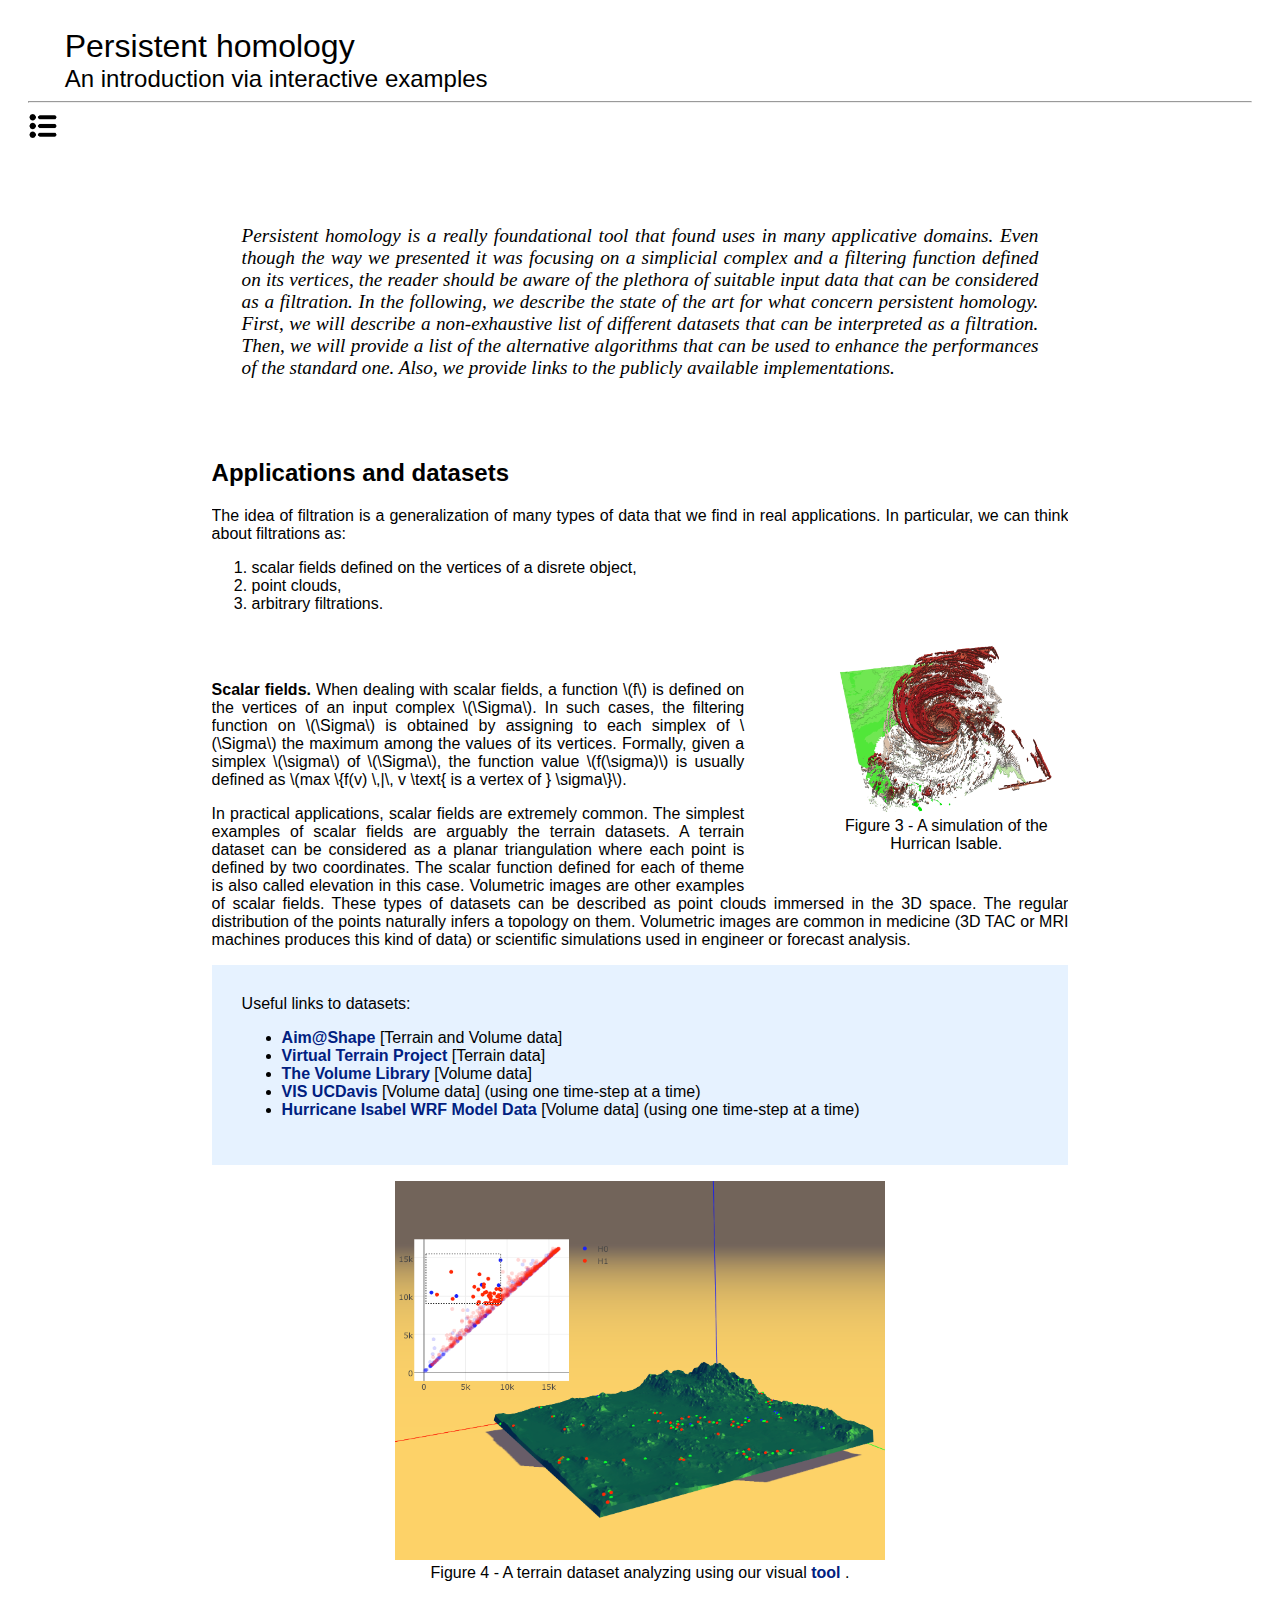
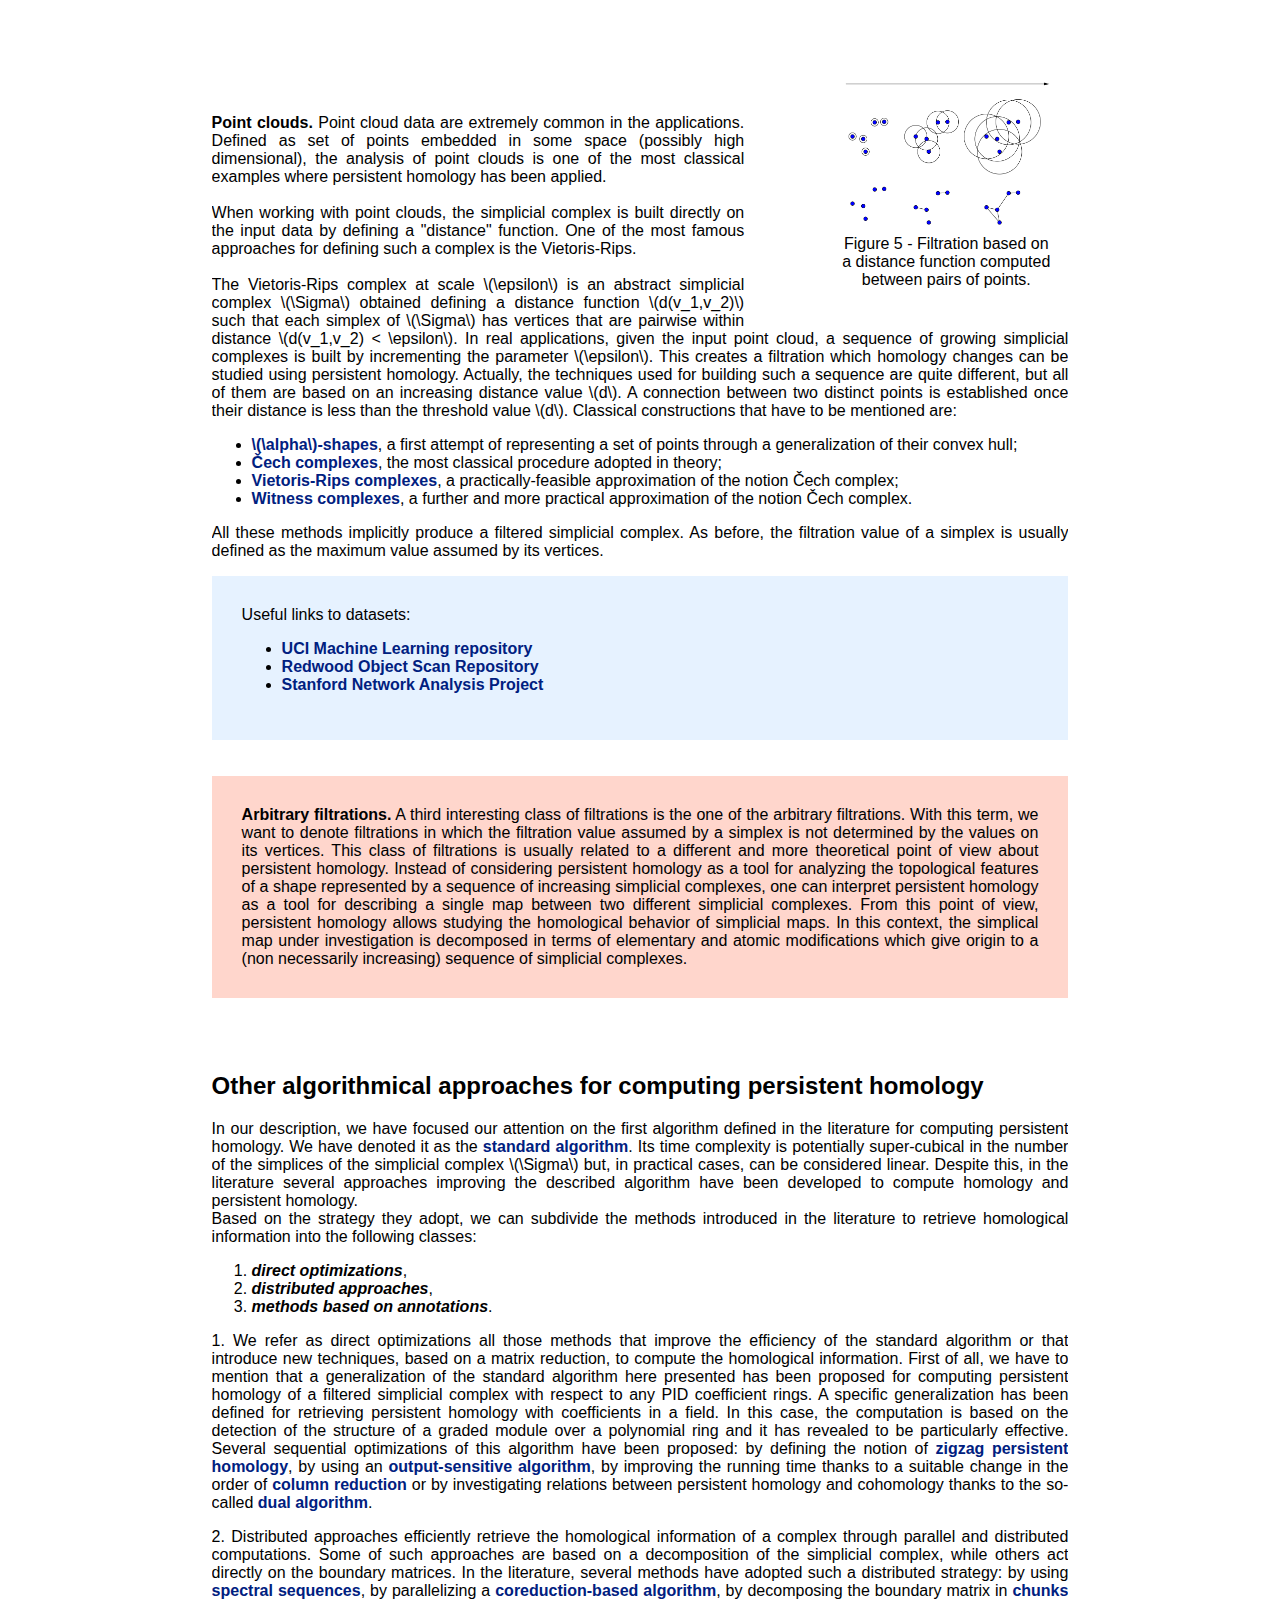
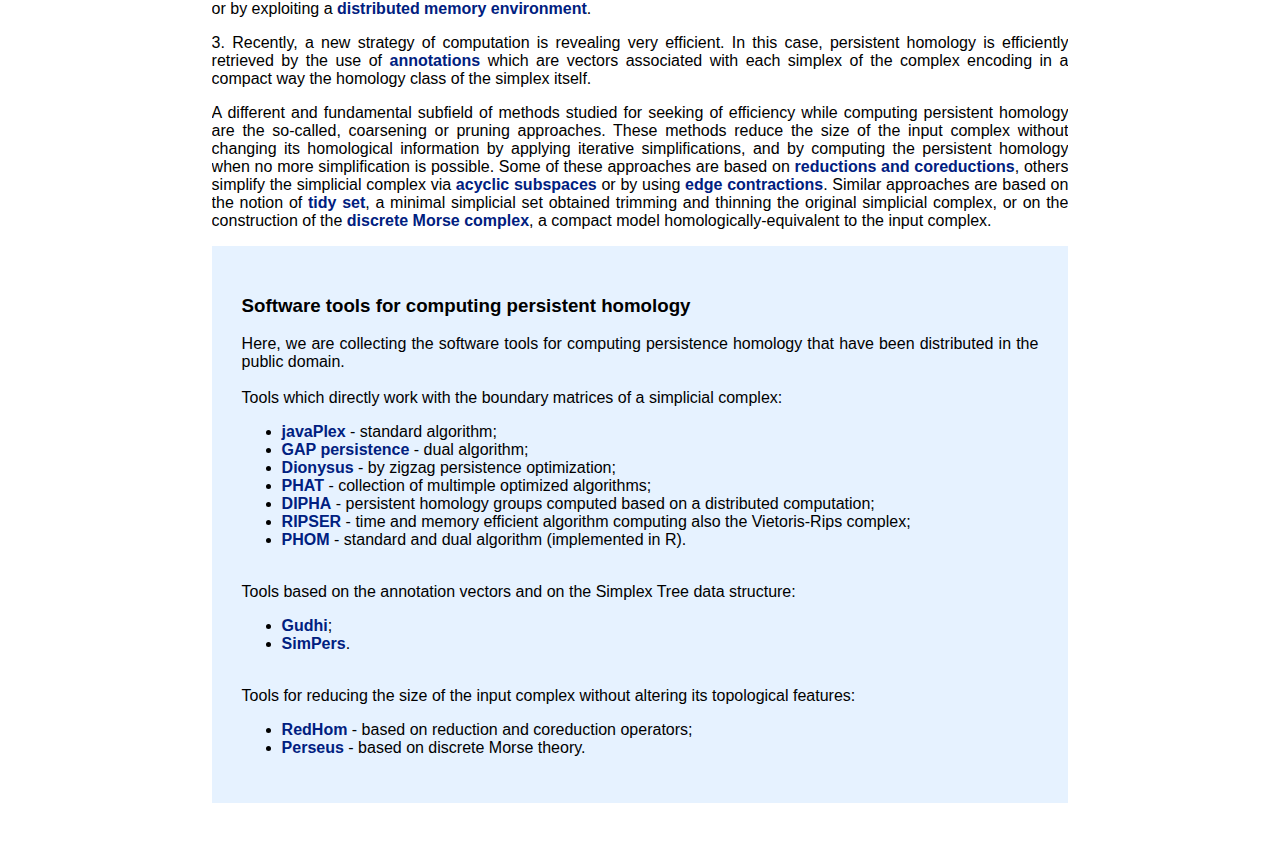
==== otherWorks.html @ 793b6983 "ICT - V1.0" ====
<!DOCTYPE html>
<html>
<head>
  <link rel="stylesheet" type="text/css" href="style.css">
  <title>MathJax TeX Test Page</title>
  <script type="text/x-mathjax-config"> MathJax.Hub.Config({tex2jax: {inlineMath: [['$','$'], ['\\(','\\)']]}});</script>

  <script type="text/javascript" async src="https://cdn.mathjax.org/mathjax/latest/MathJax.js?config=TeX-AMS_CHTML"></script>
  <script type="text/javascript" src="libs/jquery-min.js"></script>
  <script type="text/javascript" src="scripts/navBar.js"></script>
  <script type='text/javascript' src='libs/touchHover.js'></script>


</head>
<body>
  <div class="title">Persistent homology</div>
  <div class="subtitle">An introduction via interactive examples</div>
  <hr>

  <div id="mySidenav" class="sidenav">
    <a href="javascript:void(0)" class="closebtn" onclick="closeNav()">&times;</a>
    <ul>
      <li><a href="index.html"> Simplicial complexes and homology</a></li>
      <li><a href="filtration.html">Filtrations and persistent homology</a></li>
      <li><a href="algorithm.html">Standard algorithm</a></li>
      <li><a href="otherWorks.html">State of the art</a></li>
    </ul>
  </div>

  <!-- Use any element to open the sidenav -->
  <span onclick="openNav()"><img width="30px" src="images/tableOfCont.png"/></span>


  <div id="page">

    <div class="intro">
      Persistent homology is a really foundational tool that found uses in many applicative domains. Even though the way we presented it was focusing
      on a simplicial complex and a filtering function defined on its vertices, the reader should be aware of the plethora of suitable input data that
      can be considered as a filtration.
      In the following, we describe the state of the art for what concern persistent homology. First, we will describe a non-exhaustive list of different datasets
      that can be interpreted as a filtration.
      Then, we will provide a list of the alternative algorithms that can be used to enhance the performances of the standard one. Also, we provide links to
      the publicly available implementations.
    </div>

    <h2>Applications and datasets</h2>
    <p>
      The idea of filtration is a generalization of many types of data that we find in real applications.
      In particular, we can think about filtrations as:

      <ol>
        <li>scalar fields defined on the vertices of a disrete object,</li>
        <li>point clouds,</li>
        <li>arbitrary filtrations.</li>
      </ol>
    </p>

    <div id="myCaption">
        <img src="images/hurricane.png" width=100%></br>
        Figure 3 - A simulation of the Hurrican Isable.
    </div>

    </br></br>
    <p>
    <b>Scalar fields.</b>
      When dealing with scalar fields, a function \(f\) is defined on the vertices of an input complex \(\Sigma\).
      In such cases, the filtering function on \(\Sigma\) is obtained by assigning to each simplex of \(\Sigma\) the maximum among the values of its vertices.
      Formally, given a simplex \(\sigma\) of \(\Sigma\), the function value \(f(\sigma)\) is usually defined as
      \(max \{f(v) \,|\, v \text{ is a vertex of } \sigma\}\).</p>


      <p>In practical applications, scalar fields are extremely common. The simplest examples of scalar fields are arguably the terrain datasets.
      A terrain dataset can be considered as a planar triangulation where each point is defined by two coordinates.
      The scalar function defined for each of theme is also called elevation in this case.

      Volumetric images are other examples of scalar fields. These types of datasets can be described as point clouds immersed in the 3D space. The regular
      distribution of the points naturally infers a topology on them. Volumetric images are common in medicine (3D TAC or MRI machines produces this kind of data)
      or scientific simulations used in engineer or forecast analysis.


      <div class="lClass">
        Useful links to datasets:</br>
        <ul>
        <li><a href="http://visionair.ge.imati.cnr.it/ontologies/shapes/viewmodels.jsp">Aim@Shape </a>[Terrain and Volume data]</br></li>
        <li><a href="http://vterrain.org">Virtual Terrain Project</a> [Terrain data]</br></li>
        <li><a href="http://www9.informatik.uni-erlangen.de/External/vollib/">The Volume Library </a>[Volume data]</br></li>
        <li><a href="http://vis.cs.ucdavis.edu/VisFiles/pages/meet.php">VIS UCDavis</a> [Volume data] (using one time-step at a time)</br></li>
        <li><a href="http://www.vets.ucar.edu/vg/isabeldata/readme.html">Hurricane Isabel WRF Model Data </a> [Volume data] (using one time-step at a time)</br></li>
        </ul>
      </div>
    </p>

    </div>

      <div align="center" text-align="center" style="font-family:Sans-Serif;">
          <img src="images/terrain.png" width=40%></br>
          Figure 4 - A terrain dataset analyzing using our visual <a href="https://github.com/IuricichF/VisualizePH">tool </a>.
      </div>

    <div id="page">


      <div id="myCaption">
          <img src="images/vr.png" width=100%></br>
          Figure 5 - Filtration based on a distance function computed between pairs of points.
      </div>

      </br></br>
    <p>
      <b>Point clouds.</b>
      Point cloud data are extremely common in the applications. Defined as set of points embedded in some space (possibly high dimensional), the analysis of
point clouds is one of the most classical examples where persistent homology has been applied.</br></br>

      When working with point clouds, the simplicial complex is built directly on the input data by defining a "distance" function.
      One of the most famous approaches for defining such a complex is the Vietoris-Rips.</br></br>

      The Vietoris-Rips complex at scale \(\epsilon\) is an abstract simplicial complex \(\Sigma\) obtained defining a distance function \(d(v_1,v_2)\) such that each simplex of \(\Sigma\) has
      vertices that are pairwise within distance \(d(v_1,v_2) < \epsilon\).

      In real applications, given the input point cloud, a sequence of growing simplicial complexes is built by incrementing the parameter \(\epsilon\). This creates
      a filtration which homology changes can be studied using persistent homology. Actually,
      the techniques used for building such a sequence are quite different, but all of them are based on an increasing distance value \(d\).
      A connection between two distinct points is established once their distance is less than the threshold value \(d\).

      Classical constructions that have to be mentioned are:
      <ul>
        <li> <b><a class="link" href="http://ieeexplore.ieee.org/stamp/stamp.jsp?arnumber=1056714" title="
          <em>On the Shape of a Set of Points in the Plane</em>,</br>
          H. Edelsbrunner, D. G. Kirkpatrick, R. Seidel,</br>
          in IEEE Transactions on Information Theory, vol. 29, no. 4, pp. 551-559, Jul 1983.">\(\alpha\)-shapes</a></b>, a first attempt of representing a set of points through a generalization of their convex hull;</li>

        <li> <b><a class="link" href="http://people.cs.vt.edu/~sharathr/cech.pdf" title="
          <em>Approximate &Ccaron;ech Complexes in Low and High Dimensions</em>,</br>
          M. Kerber and R. Sharathkumar,
          arXiv:1307.3272, 2013">&Ccaron;ech complexes</a></b>, the most classical procedure adopted in theory;</li>

        <li> <b><a class="link" href="http://www.sciencedirect.com/science/article/pii/S0097849310000464" title="
          <em>Fast construction of the Vietoris-Rips complex</em>,</br>
          A. Zomorodian,  Computers & Graphics, Volume 34, Issue 3, June 2010,</br> Pages 263-271, ISSN 0097-8493
          ">Vietoris-Rips complexes</a></b>, a practically-feasible approximation of the notion &Ccaron;ech complex;</li>

        <li> <b><a class="link" href="http://dl.acm.org/citation.cfm?id=2386359" title="
          <em>Topological Estimation Using Witness Complexes</em>,</br>
          De Silva, Vin and Carlsson, Gunnar,</br>
          In Proceedings of the First Eurographics conference on Point-Based Graphics (SPBG'04) Switzerland, pages 157-166.
          ">Witness complexes</a></b>, a further and more practical approximation of the notion &Ccaron;ech complex.</li>
      </ul>
      All these methods implicitly produce a filtered simplicial complex. As before, the filtration value of a simplex is
      usually defined as the maximum value assumed by its vertices.
    </p>

      <div class="lClass">
        Useful links to datasets:
        <ul>
        <li><a href="http://archive.ics.uci.edu/ml/">UCI Machine Learning repository </a></li>
        <li><a href="http://redwood-data.org/3dscan/">Redwood Object Scan Repository </a></li>
        <li><a href="http://snap.stanford.edu">Stanford Network Analysis Project </a></li>
        </ul>
      </div>


      </br></br>
    <div class="hClass">
      <b>Arbitrary filtrations.</b>
      A third interesting class of filtrations is the one of the arbitrary filtrations. With this term, we want to denote filtrations
      in which the filtration value assumed by a simplex is not determined by the values on its vertices. This class of filtrations is usually
      related to a different and more theoretical point of view about persistent homology. Instead of considering persistent homology as a tool for analyzing the topological
      features of a shape represented by a sequence of increasing simplicial complexes, one can interpret persistent homology as a tool for
      describing a single map between two different simplicial complexes.
      From this point of view, persistent homology allows studying the homological behavior of simplicial maps. In this context,
      the simplical map under investigation is decomposed in terms of elementary and atomic modifications which give origin to a (non necessarily increasing) sequence of
      simplicial complexes.
    </div>

</br></br></br>

<h2>Other algorithmical approaches for computing persistent homology</h2>

<p>
In our description, we have focused our attention on the first algorithm defined in the literature for computing persistent homology.
We have denoted it as the
<a class="link" href="https://users.cs.duke.edu/~edels/Papers/2002-J-04-TopologicalPersistence.pdf" title="
  <em>Topological persistence and simplification</em>,</br>
  H. Edelsbrunner, D. Letscher, A. J. Zomorodian</br>
  Discrete and Computational Geometry 28, Vol. 4 (2002), pages 511–533.
">standard algorithm</a>.

Its time complexity is potentially super-cubical in the number of the simplices of the simplicial complex \(\Sigma\) but, in practical cases,
can be considered linear. Despite this, in the literature several approaches improving the described algorithm have been developed to compute homology and persistent homology.</br>
Based on the strategy they adopt, we can subdivide the methods introduced in the literature to retrieve homological information into the following classes:
  <ol>
    <li> <b><em>direct optimizations</b></em>, </li>
    <li> <b><em>distributed approaches</b></em>, </li>
    <li> <b><em>methods based on annotations</b></em>. </li>
</ol>

1.  We refer as direct optimizations all those methods that improve the efficiency of the standard algorithm or that introduce new techniques,
based on a matrix reduction, to compute the homological information.
First of all, we have to mention that a generalization of the standard algorithm here presented has been proposed for computing persistent homology
of a filtered simplicial complex with respect to any PID coefficient rings. A specific generalization has been defined for retrieving persistent
homology with coefficients in a field. In this case, the computation is based on the detection of the structure of a graded module over a polynomial
ring and it has revealed to be particularly effective.
Several sequential optimizations of this algorithm have been proposed: by defining the notion of
<a class="link" href="http://mrzv.org/publications/zigzags/socg09/" title="
  <em> Zigzag persistent homology in matrix multiplication time.</em></br>
  N. Milosavljevic, D. Morozov , P. Skraba,</br>
  In Proceedings of the 27th Annual Symposium on Computational Geometry (2011), ACM, pp. 216–225.
">zigzag persistent homology</a>,

by using an <a class="link" href="https://people.mpi-inf.mpg.de/~mkerber/ck-phcwat-11.pdf" title="
  <em>Persistent homology computation with a twist</em>,</br>
  C. Chen, M. Kerber</br>
  In Proceedings 27th European Workshop on Computational Geometry (2011).
  ">output-sensitive algorithm</a>, by improving the running time thanks to a suitable change in the order of

<a class="link" href="https://arxiv.org/abs/1107.5665" title="
  <em>Dualities in persistent (co) homology.</em></br>
  V. de Silva , D. Morozov,  M. Vejdemo-Johansson</br>
  Inverse Problems 27, 12 (2011).
">column reduction</a> or by investigating relations between persistent homology and cohomology thanks to the so-called
<a class="link" href="http://dx.doi.org/10.1007/978-3-662-44777-2_16" title="
  <em>Computing persistent homology with various coefficient fields in a single pass.</em></br>
  J.-D. Boissonat , C. Maria,</br>
  In Algorithms - ESA 2014, Schulz A., Wagner D., (Eds.), vol. 8737 of Lecture Notes in Computer Science. Springer Berlin Heidelberg, 2014, pp. 185-196.
">dual algorithm</a>.
</p>


<p>
2. Distributed approaches efficiently retrieve the homological information of a complex through parallel and distributed computations.
Some of such approaches are based on a decomposition of the simplicial complex, while others act directly on the boundary matrices.
In the literature, several methods have adopted such a distributed strategy: by using
<a class="link" href="https://arxiv.org/abs/1112.1245" title="
  <em>A spectral sequence for parallelized persistence</em>,</br>
  D. Lipsky, P. Skraba, M. Vejdemo-Johansson,  CoRR abs/1112.1245 (2011).
">spectral sequences</a>, by parallelizing a

<a class="link" href="http://ieeexplore.ieee.org/xpl/articleDetails.jsp?tp=&arnumber=6799139" title="
  <em>Efficient homology computations on multicore and manycore systems</em>,<br>
  N. A. Murty, V. Natarajan, S. Vadhiyar,</br>
  In High Performance Computing (HiPC), 2013 20th International Conference on (2013), IEEE, pp. 333-342.
">coreduction-based algorithm</a>, by decomposing the boundary matrix in

<a class="link" href="http://dx.doi.org/10.1007/978-3-319-04099-8_7" title="
  <em>Clear and compress: Computing persistent homology in chunks.</em>,</br>
  U. Bauer, M. Kerber, J. Reininghaus,</br>
  In Topological Methods in Data Analysis and Visualization III, Mathematics and Visualization. Springer International Publishing, 2014, pp. 103-117.
">chunks</a> or by exploiting a

<a class="link" href="http://dl.acm.org/citation.cfm?id=2790178" title="
  <em>Distributed computation of persistent homology</em>,</br>
  U. Bauer, M. Kerber, J. Reininghaus,</br>
  In ALENEX-14 (2014), pp. 31-38.
">distributed memory environment</a>.
</p>

<p>
3. Recently, a new strategy of computation is revealing very efficient. In this case, persistent homology is efficiently retrieved by the use of
<a class="link" href="http://link.springer.com/chapter/10.1007%2F978-3-642-40450-4_59#page-1" title="
  <em>The compressed annotation matrix: An efficient data structure for computing persistent cohomology,</em></br>
  J.-D. Boissonat, T. K. Dey , C. Maria,</br>
  In Algorithms-ESA 2013. Springer Verlag, 2013, pp. 695– 706.
">annotations</a> which are vectors associated with each simplex of the complex encoding in a compact way the homology class of the simplex itself.
</p>

<p>
  A different and fundamental subfield of methods studied for seeking of efficiency while computing persistent homology are the so-called, coarsening or
  pruning approaches. These methods reduce the size of the input complex without changing its homological information by applying iterative simplifications,
  and by computing the persistent homology when no more simplification is possible.
  Some of these approaches are based on
  <!-- <a class="link" href="http://link.springer.com/article/10.1007/s00454-008-9073-y" title="
    <em>Coreduction homology algorithm.</em></br>
    M. Mrozek ,B. Batko</br>
    Discrete & Computational Geometry 41, 1 (2009), 96-118.
  ">reductions</a> and

  <a class="link" href="http://www.sciencedirect.com/science/article/pii/S0898122110007224" title="
    <em>Coreduction homology algorithm for inclusions and persistent homology</em>,</br>
    Mrozek M., Wanner T.</br>
    Comput. Math. Appl. 60, 10 (Nov. 2010), 2812-2833.
  ">coreductions</a>, others simplify the simplicial complex via -->
  <a class="link" href="http://www.sciencedirect.com/science/article/pii/S0898122110007224" title="
    <em>Coreduction homology algorithm for inclusions and persistent homology</em>,</br>
    Mrozek M., Wanner T.</br>
    Comput. Math. Appl. 60, 10 (Nov. 2010), 2812-2833.
  ">reductions and coreductions</a>, others simplify the simplicial complex via

  <a class="link" href="http://link.springer.com/chapter/10.1007%2F978-3-642-30238-1_13" title="
    <em>Homology computations via acyclic subspace</em>,</br>
    P. Brendel, P. Dlotko, M. Mrozek, N. Zelazna</br>
    In Proceedings of the 4th international conference on Computational Topology in Image Context</br>
    (Berlin, Heidelberg, 2012), CTIC-12, Springer Verlag, pp. 117-127.
  ">acyclic subspaces</a> or by using

  <a class="link" href="http://arxiv.org/abs/1304.0664" title="
    <em>Edge contractions and simplicial homology</em>,</br>
    T. K. Dey , A. N. Hirani, B. Krishnamoorthy, G. Smith,</br>
    arXiv preprint arXiv:1304.0664 (2013).
  ">edge contractions</a>. Similar approaches are based on the notion of

  <a class="link" href="http://dl.acm.org/citation.cfm?id=1811004" title="
    <em>The Tidy Set: a minimal simplicial set for computing homology of clique complexes</em>,</br>
    Zomorodian A. J.</br>
    In Proceedings of the 2010 Annual Symposium on Computational Geometry (2010), ACM, pp. 257-266.
  ">tidy set</a>, a minimal simplicial set obtained trimming and thinning the original simplicial complex, or on the construction of the

  <a class="link" href="http://link.springer.com/article/10.1007/s10208-013-9145-0" title="
    <em>Discrete Morse theoretic algorithms for computing homology of complexes and maps</em>,</br>
    S. Harker, K. Mischaikow, M. Mrozek, V. Nanda,</br>
    Foundations of Computational Mathematics 14, 1 (2014), 151-184.
  ">discrete Morse complex</a>, a compact model homologically-equivalent to the input complex.
</p>

<p>
  <div class="lClass">
    <h3 align="left">Software tools for computing persistent homology</h3>
    Here, we are collecting the software tools for computing persistence homology that have been distributed in the public domain.</br></br>

    Tools which directly work with the boundary matrices of a simplicial complex:
    <ul>
      <li><a href="http://javaplex.github.io">javaPlex </a> - standard algorithm;</li>
      <li><a href="http://www-circa.mcs.st-and.ac.uk/~mik/persistence/">GAP persistence </a> - dual algorithm;</li>
      <li><a href="http://www.mrzv.org/software/dionysus/">Dionysus </a> - by zigzag persistence optimization;</li>
      <li><a href="https://bitbucket.org/phat-code/phat">PHAT </a> - collection of multimple optimized algorithms;</li>
      <li><a href="https://github.com/DIPHA/dipha">DIPHA</a> - persistent homology groups computed based on a distributed computation;</li>
      <li><a href="https://github.com/Ripser/ripser">RIPSER</a> - time and memory efficient algorithm computing also the Vietoris-Rips complex;</li>
      <li><a href="http://www.inside-r.org/packages/cran/phom/docs/phom">PHOM</a> - standard and dual algorithm (implemented in R).</li>
    </ul>
    </br>
    Tools based on the annotation vectors and on the Simplex Tree data structure:
    <ul>
      <li><a href="https://project.inria.fr/gudhi/">Gudhi</a>;</li>
      <li><a href="http://web.cse.ohio-state.edu/~tamaldey/SimPers/Simpers.html">SimPers</a>.</li>
    </ul>
    </br>
    Tools for reducing the size of the input complex without altering its
    topological features:
    <ul>
      <li><a href="http://capd.sourceforge.net/capdRedHom/usage.php">RedHom </a> - based on reduction and coreduction operators;</li>
      <li><a href="http://www.sas.upenn.edu/~vnanda/perseus/">Perseus </a> - based on discrete Morse theory.</li>
    </ul>
  </div>
</p>



  </div>
</body>
</html>
---- style.css ----
#page{
  margin-top: 80px;
  margin-left: 15%;
  width:70%;
  font-family: Arial;
  text-align: justify;
  text-justify: inter-word;
  clear:both;
  overflow-x: hidden;
}

#myCaption {
    font-family: Arial;
    float: right;
    width: 25%;
    margin: 0 0 15px 80px;
    padding: 15px;
    text-align: center;
}

.intro{
  font-style: italic;
  font-size: 120%;
  margin: 0px 30px 80px;
  font-family: "Book Antiqua", Palatino, serif;
}

.container{

}

.navbar{
  float: left;
}

.title{
  font-family: Sans-Serif;
  margin-left: 3%;
  font-size: 200%;
}

.subtitle{
  font-family: Sans-Serif;
  font-size: 150%;
  margin-left: 3%;
}


a:link, a:visited, a:active {
    color: #002080;
    text-decoration: none;
    font-weight: bold;
}

a:hover {
    color: #002080;
    font-weight: bold;
    text-decoration: underline;
}

.lClass {
  font-family: Sans-Serif;
  background-color: #e6f2ff;
  padding: 30px;
}

.hClass {
  font-family: Sans-Serif;
  background-color: #ffd6cc;
  padding: 30px;
}

input[type=range] {
  width: 80%; /* Specific width is required for Firefox. */
}

.column-left{ float: left; width: 45%; }
.column-right{ float: right; width: 45%; }
.matrix {
    position: relative;
}
body {
    padding: 20px;
}
.matrix:before, .matrix:after {
    content: "";
    position: absolute;
    top: 0;
    border: 1px solid #000;
    width: 6px;
    height: 100%;
}
.matrix:before {
    left: -6px;
    border-right: 0px;
}
.matrix:after {
    right: -6px;
    border-left: 0px;
}
.matrix td {
    padding: 5px;
    text-align: center;
}

.table, .th, .td {
    border: 1px solid black;
    border-collapse: collapse;
}
.th, .td {
    padding: 5px;
    text-align: center;
}


.tooltip
{
	position:absolute;
	background-color:#eeeefe;
	border: 1px solid #aaaaca;
	font-size: smaller;
	padding:4px;
	box-shadow: 1px 1px 1px rgba(0, 0, 0, 0.1);
	-moz-box-shadow: 1px 1px 1px rgba(0, 0, 0, 0.1);
	-webkit-box-shadow: 1px 1px 1px rgba(0, 0, 0, 0.1);
}




/* The side navigation menu */
.sidenav {
    height: 100%; /* 100% Full-height */
    width: 0; /* 0 width - change this with JavaScript */
    position: fixed; /* Stay in place */
    z-index: 1; /* Stay on top */
    top: 0;
    left: 0;
    background-color: #e6f2ff; /* Black*/
    overflow-x: hidden; /* Disable horizontal scroll */
    padding-top: 20px; /* Place content 60px from the top */
    transition: 0.5s; /* 0.5 second transition effect to slide in the sidenav */
}

/* The navigation menu links */
.sidenav a {
    padding: 8px 8px 8px 32px;
    text-decoration: none;
    font-size: 25px;
    color: #818181;
    display: block;
    transition: 0.3s
}

/* When you mouse over the navigation links, change their color */
.sidenav a:hover, .offcanvas a:focus{
    color: #002080;
}

/* Position and style the close button (top right corner) */
.closebtn {
    position: absolute;
    top: 0;
    right: 25px;
    font-size: 36px !important;
    margin-left: 50px;
}

/* Style page content - use this if you want to push the page content to the right when you open the side navigation */
#main {
    transition: margin-left .5s;
    padding: 20px;
}

/* On smaller screens, where height is less than 450px, change the style of the sidenav (less padding and a smaller font size) */
@media screen and (max-height: 450px) {
    .sidenav {padding-top: 15px;}
    .sidenav a {font-size: 18px;}
}
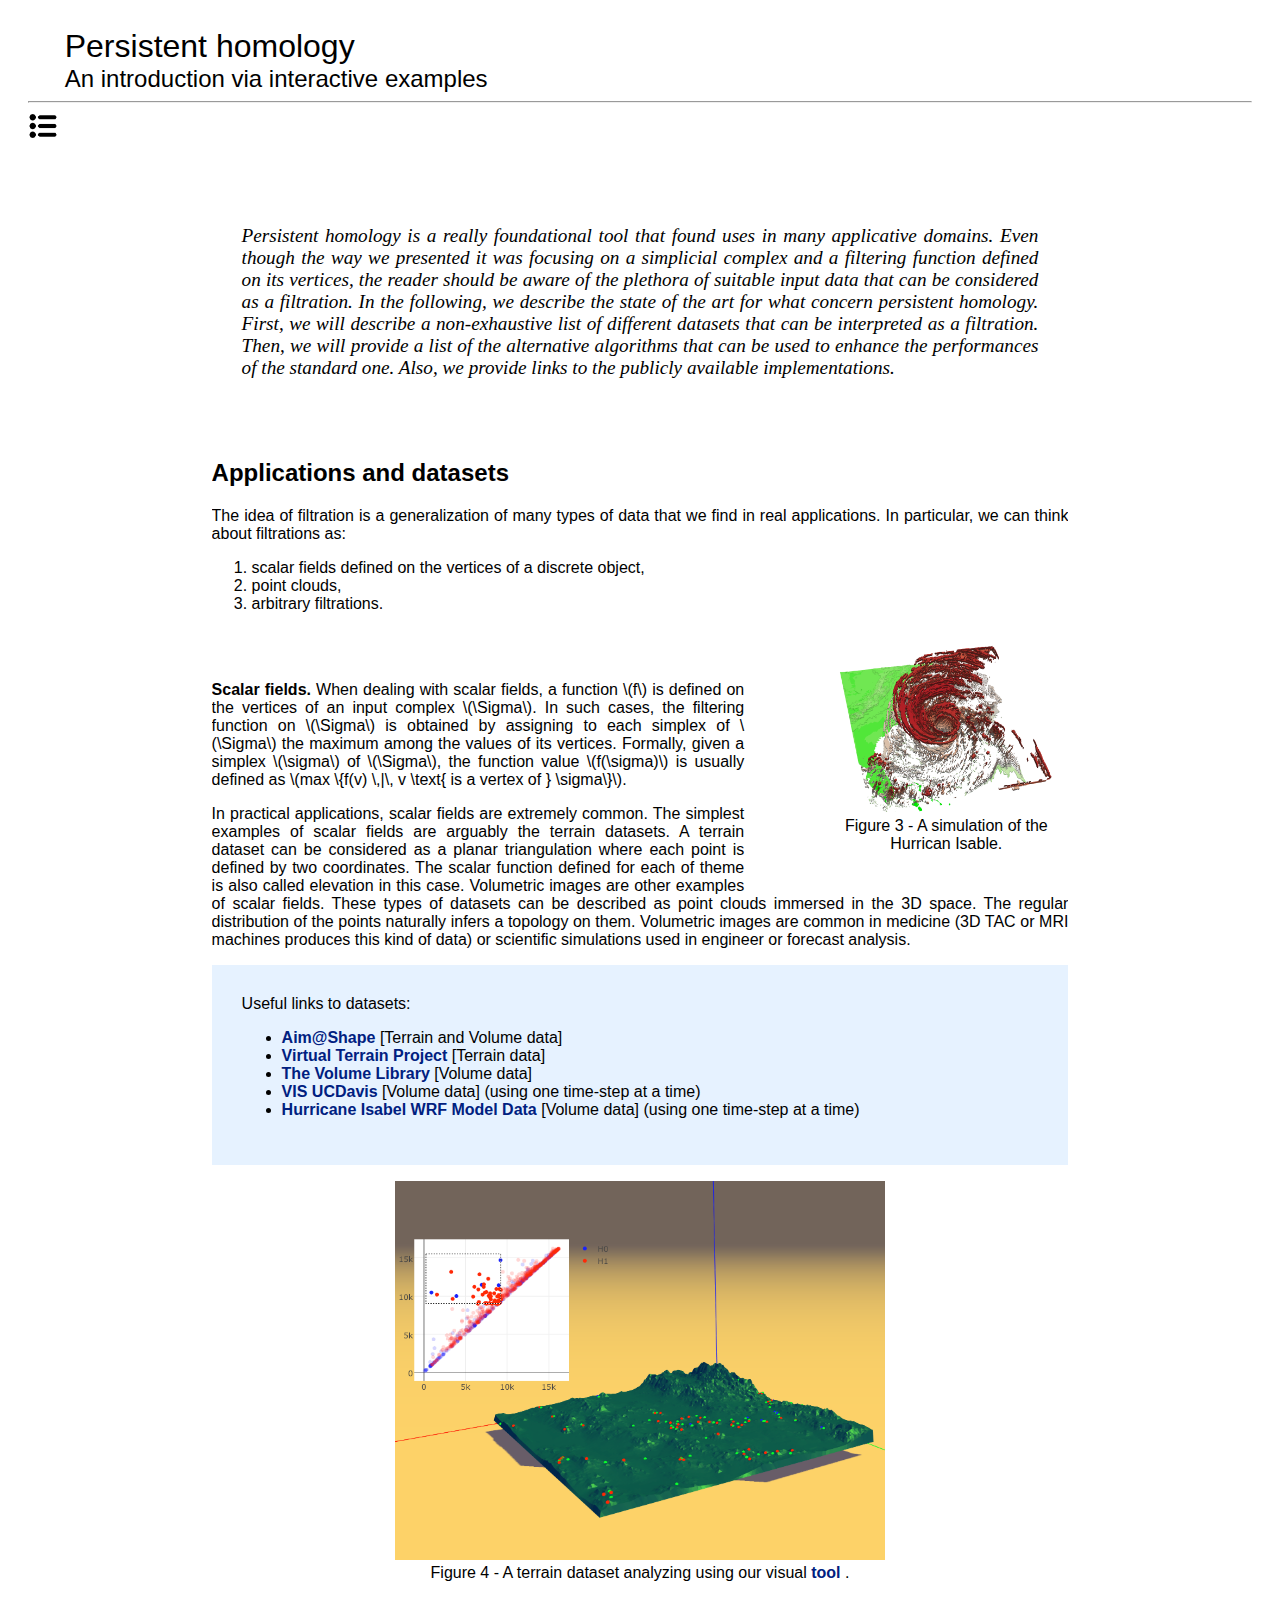
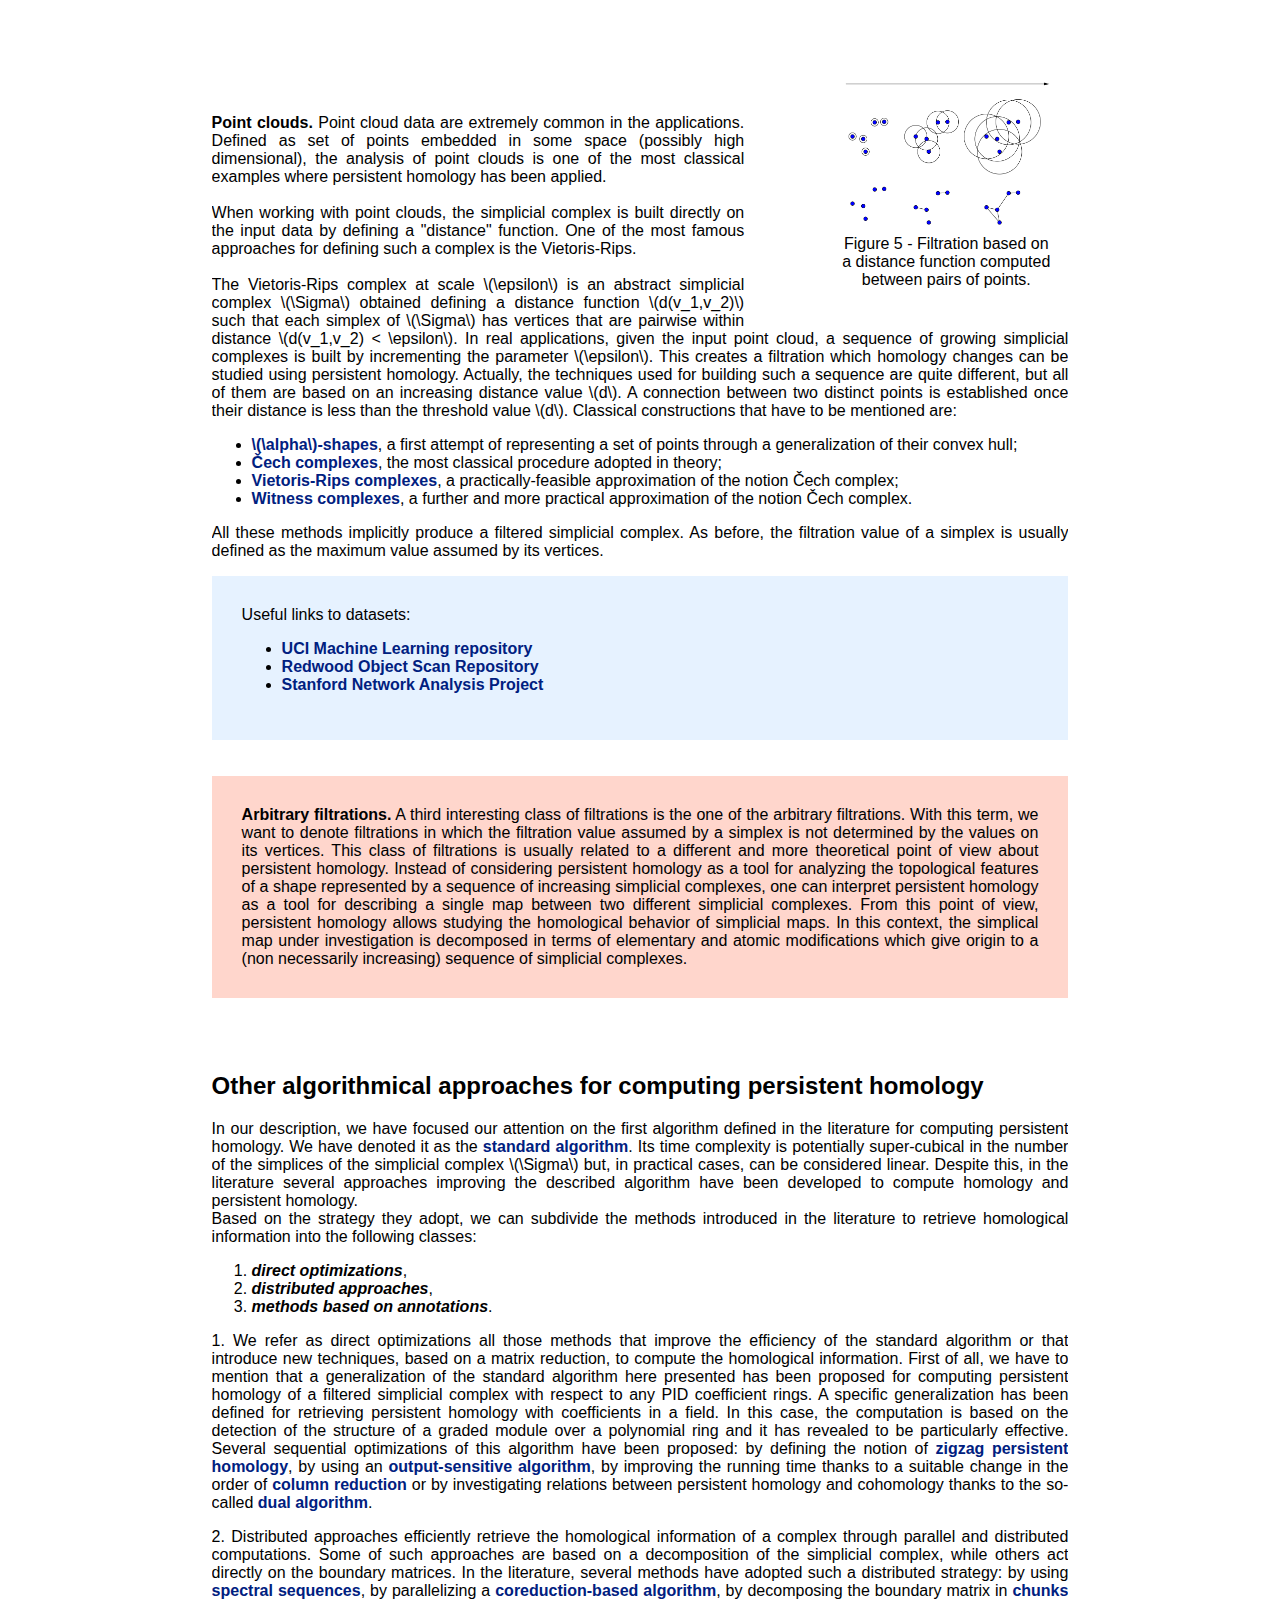
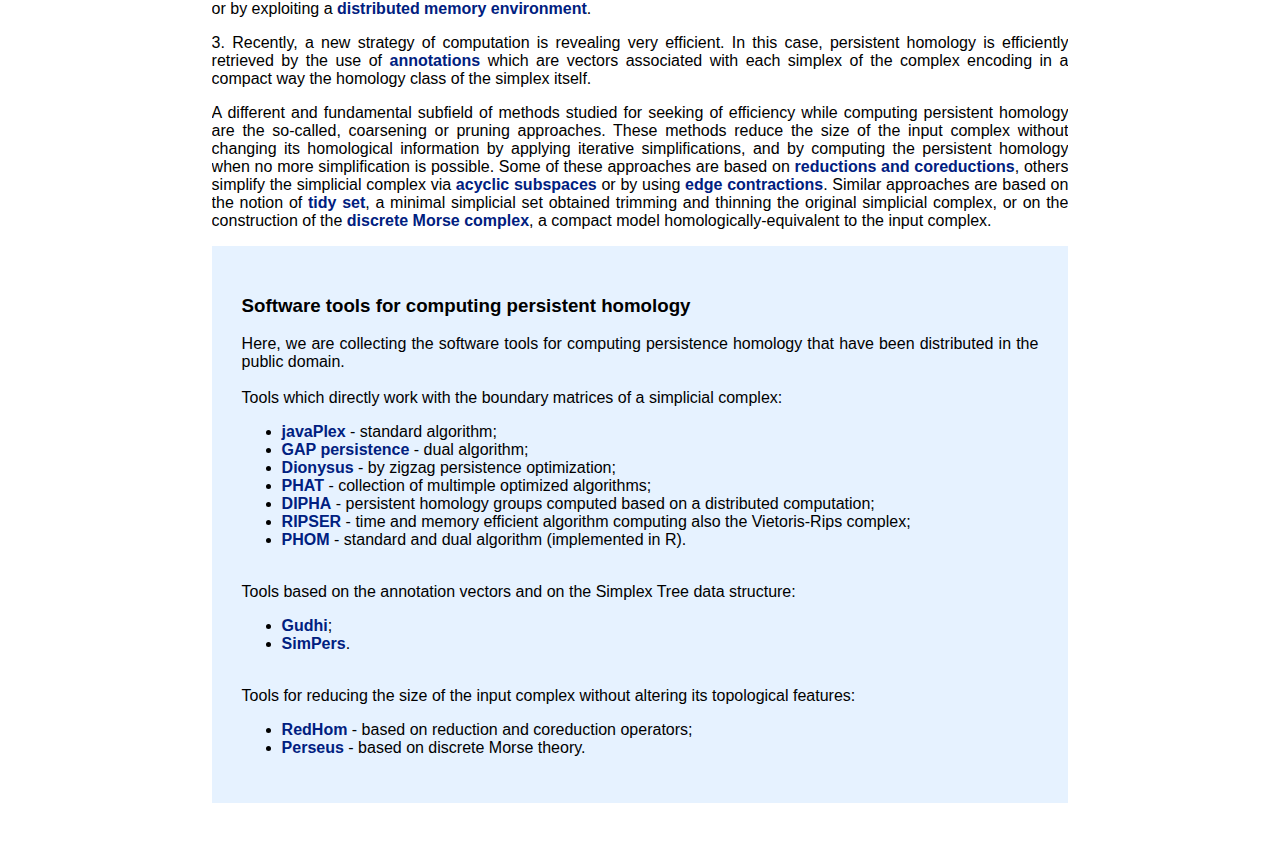
==== commit 274402bb: "Merge pull request #1 from fugacci/patch-1" ====
--- a/otherWorks.html
+++ b/otherWorks.html
@@ -49,7 +49,7 @@
       In particular, we can think about filtrations as:
 
       <ol>
-        <li>scalar fields defined on the vertices of a disrete object,</li>
+        <li>scalar fields defined on the vertices of a discrete object,</li>
         <li>point clouds,</li>
         <li>arbitrary filtrations.</li>
       </ol>
